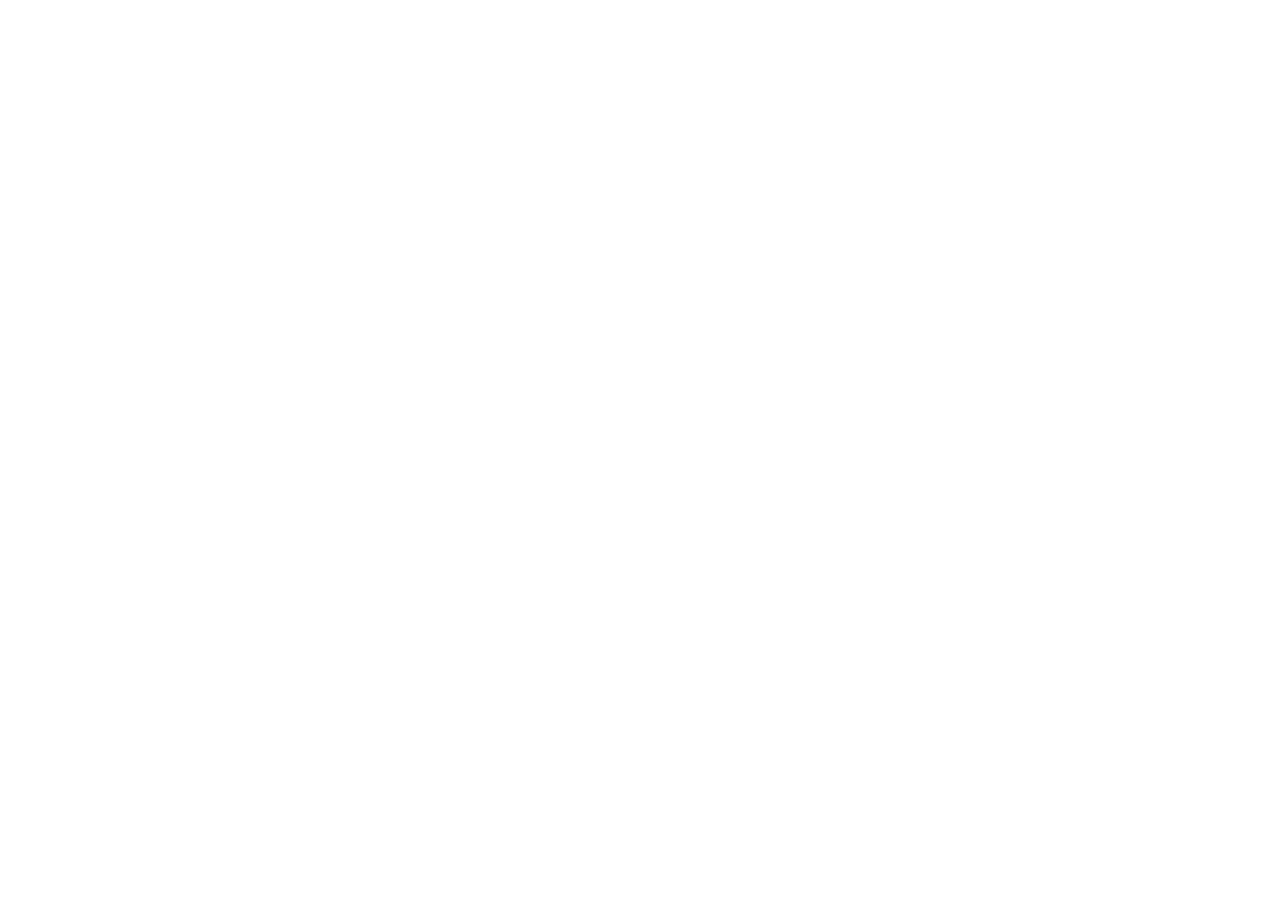
==== login.html @ 76ec1cb9 "init project" ====
<!DOCTYPE html>
<html lang="en">

<head>
    <meta charset="UTF-8">
    <meta name="viewport" content="width=device-width, initial-scale=1.0">
    <meta http-equiv="X-UA-Compatible" content="ie=edge">
    <title>Document</title>
</head>

<body>

</body>

</html>
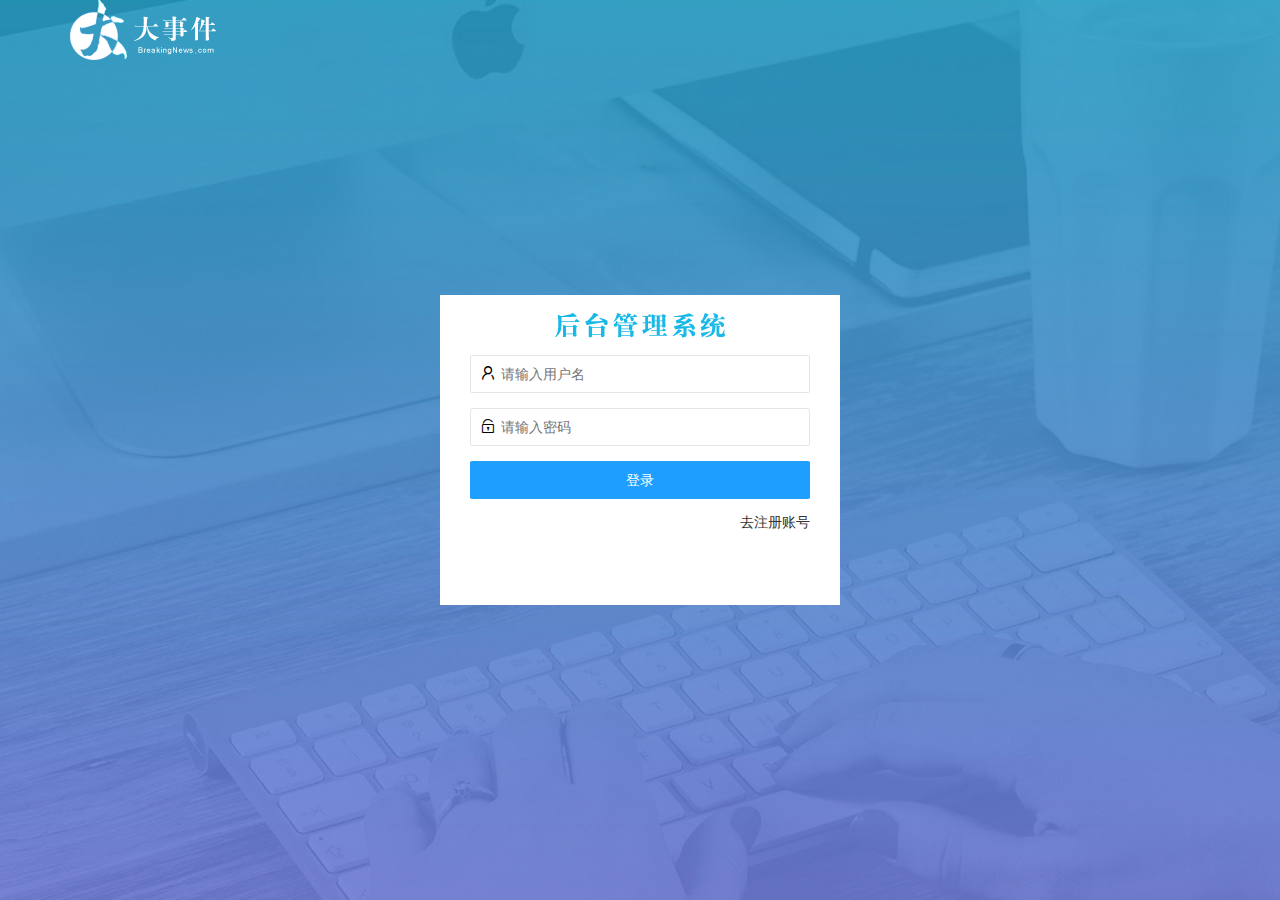
==== commit e5f56acb: "完成了注册和登录功能" ====
--- a/login.html
+++ b/login.html
@@ -5,11 +5,72 @@
     <meta charset="UTF-8">
     <meta name="viewport" content="width=device-width, initial-scale=1.0">
     <meta http-equiv="X-UA-Compatible" content="ie=edge">
-    <title>Document</title>
+    <title>大事件-登录注册页面</title>
+    <!-- 表单验证js -->
+    <script src="./assets/lib/layui/layui.all.js"></script>
+    <script src="./assets/lib/jquery.js"></script>
+    <link rel="stylesheet" href="./assets/lib/layui/css/layui.css">
+    <link rel="stylesheet" href="./assets/css/login.css">
+    <script src="./assets/js/login.js"></script>
 </head>
 
 <body>
-
+    <!-- 页面图标 -->
+    <div class="logo layui-main">
+        <img src="./assets/images/logo.png" alt="">
+    </div>
+    <!-- 小盒子登录注册框 -->
+    <div class="loginRegBox">
+        <!-- 盒子头部 -->
+        <div class="box-title"></div>
+        <!-- 登录盒子 -->
+        <div class="login-box">
+            <form class="layui-form" id="form-login">
+                <div class="layui-form-item">
+                    <i class="layui-icon layui-icon-username"></i>
+                    <input type="text" name="username" required lay-verify="required" placeholder="请输入用户名"
+                        autocomplete="off" class="layui-input">
+                </div>
+                <div class="layui-form-item">
+                    <i class="layui-icon layui-icon-password"></i>
+                    <input type="password" name="password" required lay-verify="required|pwd" placeholder="请输入密码"
+                        autocomplete="off" class="layui-input">
+                </div>
+                <div class="layui-form-item">
+                    <button class="layui-btn layui-btn-normal layui-btn-fluid" lay-submit>登录</button>
+                </div>
+                <div class="layui-form-item link">
+                    <a href="javascript:;" class="link-reg">去注册账号</a>
+                </div>
+            </form>
+        </div>
+        <!-- 注册盒子 -->
+        <div class="reg-box">
+            <form class="layui-form" id="form-reg">
+                <div class="layui-form-item">
+                    <i class="layui-icon layui-icon-username"></i>
+                    <input type="text" name="username" required lay-verify="required" placeholder="请输入用户名"
+                        autocomplete="off" class="layui-input">
+                </div>
+                <div class="layui-form-item">
+                    <i class="layui-icon layui-icon-password"></i>
+                    <input type="password" name="password" required lay-verify="required|pwd" placeholder="请输入密码"
+                        autocomplete="off" class="layui-input">
+                </div>
+                <div class="layui-form-item">
+                    <i class="layui-icon layui-icon-password"></i>
+                    <input type="password" name="repassword" required lay-verify="required|pwd|confirm"
+                        placeholder="请确认密码" autocomplete="off" class="layui-input">
+                </div>
+                <div class="layui-form-item">
+                    <button class="layui-btn layui-btn-normal layui-btn-fluid" lay-submit>注册账号</button>
+                </div>
+                <div class="layui-form-item link">
+                    <a href="javascript:;" class="link-login">登录</a>
+                </div>
+            </form>
+        </div>
+    </div>
 </body>
 
 </html>--- a/assets/lib/layui/css/layui.css
+++ b/assets/lib/layui/css/layui.css
@@ -0,0 +1,2 @@
+/** layui-v2.5.5 MIT License By https://www.layui.com */
+ .layui-inline,img{display:inline-block;vertical-align:middle}h1,h2,h3,h4,h5,h6{font-weight:400}.layui-edge,.layui-header,.layui-inline,.layui-main{position:relative}.layui-body,.layui-edge,.layui-elip{overflow:hidden}.layui-btn,.layui-edge,.layui-inline,img{vertical-align:middle}.layui-btn,.layui-disabled,.layui-icon,.layui-unselect{-moz-user-select:none;-webkit-user-select:none;-ms-user-select:none}.layui-elip,.layui-form-checkbox span,.layui-form-pane .layui-form-label{text-overflow:ellipsis;white-space:nowrap}.layui-breadcrumb,.layui-tree-btnGroup{visibility:hidden}blockquote,body,button,dd,div,dl,dt,form,h1,h2,h3,h4,h5,h6,input,li,ol,p,pre,td,textarea,th,ul{margin:0;padding:0;-webkit-tap-highlight-color:rgba(0,0,0,0)}a:active,a:hover{outline:0}img{border:none}li{list-style:none}table{border-collapse:collapse;border-spacing:0}h4,h5,h6{font-size:100%}button,input,optgroup,option,select,textarea{font-family:inherit;font-size:inherit;font-style:inherit;font-weight:inherit;outline:0}pre{white-space:pre-wrap;white-space:-moz-pre-wrap;white-space:-pre-wrap;white-space:-o-pre-wrap;word-wrap:break-word}body{line-height:24px;font:14px Helvetica Neue,Helvetica,PingFang SC,Tahoma,Arial,sans-serif}hr{height:1px;margin:10px 0;border:0;clear:both}a{color:#333;text-decoration:none}a:hover{color:#777}a cite{font-style:normal;*cursor:pointer}.layui-border-box,.layui-border-box *{box-sizing:border-box}.layui-box,.layui-box *{box-sizing:content-box}.layui-clear{clear:both;*zoom:1}.layui-clear:after{content:'\20';clear:both;*zoom:1;display:block;height:0}.layui-inline{*display:inline;*zoom:1}.layui-edge{display:inline-block;width:0;height:0;border-width:6px;border-style:dashed;border-color:transparent}.layui-edge-top{top:-4px;border-bottom-color:#999;border-bottom-style:solid}.layui-edge-right{border-left-color:#999;border-left-style:solid}.layui-edge-bottom{top:2px;border-top-color:#999;border-top-style:solid}.layui-edge-left{border-right-color:#999;border-right-style:solid}.layui-disabled,.layui-disabled:hover{color:#d2d2d2!important;cursor:not-allowed!important}.layui-circle{border-radius:100%}.layui-show{display:block!important}.layui-hide{display:none!important}@font-face{font-family:layui-icon;src:url(../font/iconfont.eot?v=250);src:url(../font/iconfont.eot?v=250#iefix) format('embedded-opentype'),url(../font/iconfont.woff2?v=250) format('woff2'),url(../font/iconfont.woff?v=250) format('woff'),url(../font/iconfont.ttf?v=250) format('truetype'),url(../font/iconfont.svg?v=250#layui-icon) format('svg')}.layui-icon{font-family:layui-icon!important;font-size:16px;font-style:normal;-webkit-font-smoothing:antialiased;-moz-osx-font-smoothing:grayscale}.layui-icon-reply-fill:before{content:"\e611"}.layui-icon-set-fill:before{content:"\e614"}.layui-icon-menu-fill:before{content:"\e60f"}.layui-icon-search:before{content:"\e615"}.layui-icon-share:before{content:"\e641"}.layui-icon-set-sm:before{content:"\e620"}.layui-icon-engine:before{content:"\e628"}.layui-icon-close:before{content:"\1006"}.layui-icon-close-fill:before{content:"\1007"}.layui-icon-chart-screen:before{content:"\e629"}.layui-icon-star:before{content:"\e600"}.layui-icon-circle-dot:before{content:"\e617"}.layui-icon-chat:before{content:"\e606"}.layui-icon-release:before{content:"\e609"}.layui-icon-list:before{content:"\e60a"}.layui-icon-chart:before{content:"\e62c"}.layui-icon-ok-circle:before{content:"\1005"}.layui-icon-layim-theme:before{content:"\e61b"}.layui-icon-table:before{content:"\e62d"}.layui-icon-right:before{content:"\e602"}.layui-icon-left:before{content:"\e603"}.layui-icon-cart-simple:before{content:"\e698"}.layui-icon-face-cry:before{content:"\e69c"}.layui-icon-face-smile:before{content:"\e6af"}.layui-icon-survey:before{content:"\e6b2"}.layui-icon-tree:before{content:"\e62e"}.layui-icon-upload-circle:before{content:"\e62f"}.layui-icon-add-circle:before{content:"\e61f"}.layui-icon-download-circle:before{content:"\e601"}.layui-icon-templeate-1:before{content:"\e630"}.layui-icon-util:before{content:"\e631"}.layui-icon-face-surprised:before{content:"\e664"}.layui-icon-edit:before{content:"\e642"}.layui-icon-speaker:before{content:"\e645"}.layui-icon-down:before{content:"\e61a"}.layui-icon-file:before{content:"\e621"}.layui-icon-layouts:before{content:"\e632"}.layui-icon-rate-half:before{content:"\e6c9"}.layui-icon-add-circle-fine:before{content:"\e608"}.layui-icon-prev-circle:before{content:"\e633"}.layui-icon-read:before{content:"\e705"}.layui-icon-404:before{content:"\e61c"}.layui-icon-carousel:before{content:"\e634"}.layui-icon-help:before{content:"\e607"}.layui-icon-code-circle:before{content:"\e635"}.layui-icon-water:before{content:"\e636"}.layui-icon-username:before{content:"\e66f"}.layui-icon-find-fill:before{content:"\e670"}.layui-icon-about:before{content:"\e60b"}.layui-icon-location:before{content:"\e715"}.layui-icon-up:before{content:"\e619"}.layui-icon-pause:before{content:"\e651"}.layui-icon-date:before{content:"\e637"}.layui-icon-layim-uploadfile:before{content:"\e61d"}.layui-icon-delete:before{content:"\e640"}.layui-icon-play:before{content:"\e652"}.layui-icon-top:before{content:"\e604"}.layui-icon-friends:before{content:"\e612"}.layui-icon-refresh-3:before{content:"\e9aa"}.layui-icon-ok:before{content:"\e605"}.layui-icon-layer:before{content:"\e638"}.layui-icon-face-smile-fine:before{content:"\e60c"}.layui-icon-dollar:before{content:"\e659"}.layui-icon-group:before{content:"\e613"}.layui-icon-layim-download:before{content:"\e61e"}.layui-icon-picture-fine:before{content:"\e60d"}.layui-icon-link:before{content:"\e64c"}.layui-icon-diamond:before{content:"\e735"}.layui-icon-log:before{content:"\e60e"}.layui-icon-rate-solid:before{content:"\e67a"}.layui-icon-fonts-del:before{content:"\e64f"}.layui-icon-unlink:before{content:"\e64d"}.layui-icon-fonts-clear:before{content:"\e639"}.layui-icon-triangle-r:before{content:"\e623"}.layui-icon-circle:before{content:"\e63f"}.layui-icon-radio:before{content:"\e643"}.layui-icon-align-center:before{content:"\e647"}.layui-icon-align-right:before{content:"\e648"}.layui-icon-align-left:before{content:"\e649"}.layui-icon-loading-1:before{content:"\e63e"}.layui-icon-return:before{content:"\e65c"}.layui-icon-fonts-strong:before{content:"\e62b"}.layui-icon-upload:before{content:"\e67c"}.layui-icon-dialogue:before{content:"\e63a"}.layui-icon-video:before{content:"\e6ed"}.layui-icon-headset:before{content:"\e6fc"}.layui-icon-cellphone-fine:before{content:"\e63b"}.layui-icon-add-1:before{content:"\e654"}.layui-icon-face-smile-b:before{content:"\e650"}.layui-icon-fonts-html:before{content:"\e64b"}.layui-icon-form:before{content:"\e63c"}.layui-icon-cart:before{content:"\e657"}.layui-icon-camera-fill:before{content:"\e65d"}.layui-icon-tabs:before{content:"\e62a"}.layui-icon-fonts-code:before{content:"\e64e"}.layui-icon-fire:before{content:"\e756"}.layui-icon-set:before{content:"\e716"}.layui-icon-fonts-u:before{content:"\e646"}.layui-icon-triangle-d:before{content:"\e625"}.layui-icon-tips:before{content:"\e702"}.layui-icon-picture:before{content:"\e64a"}.layui-icon-more-vertical:before{content:"\e671"}.layui-icon-flag:before{content:"\e66c"}.layui-icon-loading:before{content:"\e63d"}.layui-icon-fonts-i:before{content:"\e644"}.layui-icon-refresh-1:before{content:"\e666"}.layui-icon-rmb:before{content:"\e65e"}.layui-icon-home:before{content:"\e68e"}.layui-icon-user:before{content:"\e770"}.layui-icon-notice:before{content:"\e667"}.layui-icon-login-weibo:before{content:"\e675"}.layui-icon-voice:before{content:"\e688"}.layui-icon-upload-drag:before{content:"\e681"}.layui-icon-login-qq:before{content:"\e676"}.layui-icon-snowflake:before{content:"\e6b1"}.layui-icon-file-b:before{content:"\e655"}.layui-icon-template:before{content:"\e663"}.layui-icon-auz:before{content:"\e672"}.layui-icon-console:before{content:"\e665"}.layui-icon-app:before{content:"\e653"}.layui-icon-prev:before{content:"\e65a"}.layui-icon-website:before{content:"\e7ae"}.layui-icon-next:before{content:"\e65b"}.layui-icon-component:before{content:"\e857"}.layui-icon-more:before{content:"\e65f"}.layui-icon-login-wechat:before{content:"\e677"}.layui-icon-shrink-right:before{content:"\e668"}.layui-icon-spread-left:before{content:"\e66b"}.layui-icon-camera:before{content:"\e660"}.layui-icon-note:before{content:"\e66e"}.layui-icon-refresh:before{content:"\e669"}.layui-icon-female:before{content:"\e661"}.layui-icon-male:before{content:"\e662"}.layui-icon-password:before{content:"\e673"}.layui-icon-senior:before{content:"\e674"}.layui-icon-theme:before{content:"\e66a"}.layui-icon-tread:before{content:"\e6c5"}.layui-icon-praise:before{content:"\e6c6"}.layui-icon-star-fill:before{content:"\e658"}.layui-icon-rate:before{content:"\e67b"}.layui-icon-template-1:before{content:"\e656"}.layui-icon-vercode:before{content:"\e679"}.layui-icon-cellphone:before{content:"\e678"}.layui-icon-screen-full:before{content:"\e622"}.layui-icon-screen-restore:before{content:"\e758"}.layui-icon-cols:before{content:"\e610"}.layui-icon-export:before{content:"\e67d"}.layui-icon-print:before{content:"\e66d"}.layui-icon-slider:before{content:"\e714"}.layui-icon-addition:before{content:"\e624"}.layui-icon-subtraction:before{content:"\e67e"}.layui-icon-service:before{content:"\e626"}.layui-icon-transfer:before{content:"\e691"}.layui-main{width:1140px;margin:0 auto}.layui-header{z-index:1000;height:60px}.layui-header a:hover{transition:all .5s;-webkit-transition:all .5s}.layui-side{position:fixed;left:0;top:0;bottom:0;z-index:999;width:200px;overflow-x:hidden}.layui-side-scroll{position:relative;width:220px;height:100%;overflow-x:hidden}.layui-body{position:absolute;left:200px;right:0;top:0;bottom:0;z-index:998;width:auto;overflow-y:auto;box-sizing:border-box}.layui-layout-body{overflow:hidden}.layui-layout-admin .layui-header{background-color:#23262E}.layui-layout-admin .layui-side{top:60px;width:200px;overflow-x:hidden}.layui-layout-admin .layui-body{position:fixed;top:60px;bottom:44px}.layui-layout-admin .layui-main{width:auto;margin:0 15px}.layui-layout-admin .layui-footer{position:fixed;left:200px;right:0;bottom:0;height:44px;line-height:44px;padding:0 15px;background-color:#eee}.layui-layout-admin .layui-logo{position:absolute;left:0;top:0;width:200px;height:100%;line-height:60px;text-align:center;color:#009688;font-size:16px}.layui-layout-admin .layui-header .layui-nav{background:0 0}.layui-layout-left{position:absolute!important;left:200px;top:0}.layui-layout-right{position:absolute!important;right:0;top:0}.layui-container{position:relative;margin:0 auto;padding:0 15px;box-sizing:border-box}.layui-fluid{position:relative;margin:0 auto;padding:0 15px}.layui-row:after,.layui-row:before{content:'';display:block;clear:both}.layui-col-lg1,.layui-col-lg10,.layui-col-lg11,.layui-col-lg12,.layui-col-lg2,.layui-col-lg3,.layui-col-lg4,.layui-col-lg5,.layui-col-lg6,.layui-col-lg7,.layui-col-lg8,.layui-col-lg9,.layui-col-md1,.layui-col-md10,.layui-col-md11,.layui-col-md12,.layui-col-md2,.layui-col-md3,.layui-col-md4,.layui-col-md5,.layui-col-md6,.layui-col-md7,.layui-col-md8,.layui-col-md9,.layui-col-sm1,.layui-col-sm10,.layui-col-sm11,.layui-col-sm12,.layui-col-sm2,.layui-col-sm3,.layui-col-sm4,.layui-col-sm5,.layui-col-sm6,.layui-col-sm7,.layui-col-sm8,.layui-col-sm9,.layui-col-xs1,.layui-col-xs10,.layui-col-xs11,.layui-col-xs12,.layui-col-xs2,.layui-col-xs3,.layui-col-xs4,.layui-col-xs5,.layui-col-xs6,.layui-col-xs7,.layui-col-xs8,.layui-col-xs9{position:relative;display:block;box-sizing:border-box}.layui-col-xs1,.layui-col-xs10,.layui-col-xs11,.layui-col-xs12,.layui-col-xs2,.layui-col-xs3,.layui-col-xs4,.layui-col-xs5,.layui-col-xs6,.layui-col-xs7,.layui-col-xs8,.layui-col-xs9{float:left}.layui-col-xs1{width:8.33333333%}.layui-col-xs2{width:16.66666667%}.layui-col-xs3{width:25%}.layui-col-xs4{width:33.33333333%}.layui-col-xs5{width:41.66666667%}.layui-col-xs6{width:50%}.layui-col-xs7{width:58.33333333%}.layui-col-xs8{width:66.66666667%}.layui-col-xs9{width:75%}.layui-col-xs10{width:83.33333333%}.layui-col-xs11{width:91.66666667%}.layui-col-xs12{width:100%}.layui-col-xs-offset1{margin-left:8.33333333%}.layui-col-xs-offset2{margin-left:16.66666667%}.layui-col-xs-offset3{margin-left:25%}.layui-col-xs-offset4{margin-left:33.33333333%}.layui-col-xs-offset5{margin-left:41.66666667%}.layui-col-xs-offset6{margin-left:50%}.layui-col-xs-offset7{margin-left:58.33333333%}.layui-col-xs-offset8{margin-left:66.66666667%}.layui-col-xs-offset9{margin-left:75%}.layui-col-xs-offset10{margin-left:83.33333333%}.layui-col-xs-offset11{margin-left:91.66666667%}.layui-col-xs-offset12{margin-left:100%}@media screen and (max-width:768px){.layui-hide-xs{display:none!important}.layui-show-xs-block{display:block!important}.layui-show-xs-inline{display:inline!important}.layui-show-xs-inline-block{display:inline-block!important}}@media screen and (min-width:768px){.layui-container{width:750px}.layui-hide-sm{display:none!important}.layui-show-sm-block{display:block!important}.layui-show-sm-inline{display:inline!important}.layui-show-sm-inline-block{display:inline-block!important}.layui-col-sm1,.layui-col-sm10,.layui-col-sm11,.layui-col-sm12,.layui-col-sm2,.layui-col-sm3,.layui-col-sm4,.layui-col-sm5,.layui-col-sm6,.layui-col-sm7,.layui-col-sm8,.layui-col-sm9{float:left}.layui-col-sm1{width:8.33333333%}.layui-col-sm2{width:16.66666667%}.layui-col-sm3{width:25%}.layui-col-sm4{width:33.33333333%}.layui-col-sm5{width:41.66666667%}.layui-col-sm6{width:50%}.layui-col-sm7{width:58.33333333%}.layui-col-sm8{width:66.66666667%}.layui-col-sm9{width:75%}.layui-col-sm10{width:83.33333333%}.layui-col-sm11{width:91.66666667%}.layui-col-sm12{width:100%}.layui-col-sm-offset1{margin-left:8.33333333%}.layui-col-sm-offset2{margin-left:16.66666667%}.layui-col-sm-offset3{margin-left:25%}.layui-col-sm-offset4{margin-left:33.33333333%}.layui-col-sm-offset5{margin-left:41.66666667%}.layui-col-sm-offset6{margin-left:50%}.layui-col-sm-offset7{margin-left:58.33333333%}.layui-col-sm-offset8{margin-left:66.66666667%}.layui-col-sm-offset9{margin-left:75%}.layui-col-sm-offset10{margin-left:83.33333333%}.layui-col-sm-offset11{margin-left:91.66666667%}.layui-col-sm-offset12{margin-left:100%}}@media screen and (min-width:992px){.layui-container{width:970px}.layui-hide-md{display:none!important}.layui-show-md-block{display:block!important}.layui-show-md-inline{display:inline!important}.layui-show-md-inline-block{display:inline-block!important}.layui-col-md1,.layui-col-md10,.layui-col-md11,.layui-col-md12,.layui-col-md2,.layui-col-md3,.layui-col-md4,.layui-col-md5,.layui-col-md6,.layui-col-md7,.layui-col-md8,.layui-col-md9{float:left}.layui-col-md1{width:8.33333333%}.layui-col-md2{width:16.66666667%}.layui-col-md3{width:25%}.layui-col-md4{width:33.33333333%}.layui-col-md5{width:41.66666667%}.layui-col-md6{width:50%}.layui-col-md7{width:58.33333333%}.layui-col-md8{width:66.66666667%}.layui-col-md9{width:75%}.layui-col-md10{width:83.33333333%}.layui-col-md11{width:91.66666667%}.layui-col-md12{width:100%}.layui-col-md-offset1{margin-left:8.33333333%}.layui-col-md-offset2{margin-left:16.66666667%}.layui-col-md-offset3{margin-left:25%}.layui-col-md-offset4{margin-left:33.33333333%}.layui-col-md-offset5{margin-left:41.66666667%}.layui-col-md-offset6{margin-left:50%}.layui-col-md-offset7{margin-left:58.33333333%}.layui-col-md-offset8{margin-left:66.66666667%}.layui-col-md-offset9{margin-left:75%}.layui-col-md-offset10{margin-left:83.33333333%}.layui-col-md-offset11{margin-left:91.66666667%}.layui-col-md-offset12{margin-left:100%}}@media screen and (min-width:1200px){.layui-container{width:1170px}.layui-hide-lg{display:none!important}.layui-show-lg-block{display:block!important}.layui-show-lg-inline{display:inline!important}.layui-show-lg-inline-block{display:inline-block!important}.layui-col-lg1,.layui-col-lg10,.layui-col-lg11,.layui-col-lg12,.layui-col-lg2,.layui-col-lg3,.layui-col-lg4,.layui-col-lg5,.layui-col-lg6,.layui-col-lg7,.layui-col-lg8,.layui-col-lg9{float:left}.layui-col-lg1{width:8.33333333%}.layui-col-lg2{width:16.66666667%}.layui-col-lg3{width:25%}.layui-col-lg4{width:33.33333333%}.layui-col-lg5{width:41.66666667%}.layui-col-lg6{width:50%}.layui-col-lg7{width:58.33333333%}.layui-col-lg8{width:66.66666667%}.layui-col-lg9{width:75%}.layui-col-lg10{width:83.33333333%}.layui-col-lg11{width:91.66666667%}.layui-col-lg12{width:100%}.layui-col-lg-offset1{margin-left:8.33333333%}.layui-col-lg-offset2{margin-left:16.66666667%}.layui-col-lg-offset3{margin-left:25%}.layui-col-lg-offset4{margin-left:33.33333333%}.layui-col-lg-offset5{margin-left:41.66666667%}.layui-col-lg-offset6{margin-left:50%}.layui-col-lg-offset7{margin-left:58.33333333%}.layui-col-lg-offset8{margin-left:66.66666667%}.layui-col-lg-offset9{margin-left:75%}.layui-col-lg-offset10{margin-left:83.33333333%}.layui-col-lg-offset11{margin-left:91.66666667%}.layui-col-lg-offset12{margin-left:100%}}.layui-col-space1{margin:-.5px}.layui-col-space1>*{padding:.5px}.layui-col-space3{margin:-1.5px}.layui-col-space3>*{padding:1.5px}.layui-col-space5{margin:-2.5px}.layui-col-space5>*{padding:2.5px}.layui-col-space8{margin:-3.5px}.layui-col-space8>*{padding:3.5px}.layui-col-space10{margin:-5px}.layui-col-space10>*{padding:5px}.layui-col-space12{margin:-6px}.layui-col-space12>*{padding:6px}.layui-col-space15{margin:-7.5px}.layui-col-space15>*{padding:7.5px}.layui-col-space18{margin:-9px}.layui-col-space18>*{padding:9px}.layui-col-space20{margin:-10px}.layui-col-space20>*{padding:10px}.layui-col-space22{margin:-11px}.layui-col-space22>*{padding:11px}.layui-col-space25{margin:-12.5px}.layui-col-space25>*{padding:12.5px}.layui-col-space30{margin:-15px}.layui-col-space30>*{padding:15px}.layui-btn,.layui-input,.layui-select,.layui-textarea,.layui-upload-button{outline:0;-webkit-appearance:none;transition:all .3s;-webkit-transition:all .3s;box-sizing:border-box}.layui-elem-quote{margin-bottom:10px;padding:15px;line-height:22px;border-left:5px solid #009688;border-radius:0 2px 2px 0;background-color:#f2f2f2}.layui-quote-nm{border-style:solid;border-width:1px 1px 1px 5px;background:0 0}.layui-elem-field{margin-bottom:10px;padding:0;border-width:1px;border-style:solid}.layui-elem-field legend{margin-left:20px;padding:0 10px;font-size:20px;font-weight:300}.layui-field-title{margin:10px 0 20px;border-width:1px 0 0}.layui-field-box{padding:10px 15px}.layui-field-title .layui-field-box{padding:10px 0}.layui-progress{position:relative;height:6px;border-radius:20px;background-color:#e2e2e2}.layui-progress-bar{position:absolute;left:0;top:0;width:0;max-width:100%;height:6px;border-radius:20px;text-align:right;background-color:#5FB878;transition:all .3s;-webkit-transition:all .3s}.layui-progress-big,.layui-progress-big .layui-progress-bar{height:18px;line-height:18px}.layui-progress-text{position:relative;top:-20px;line-height:18px;font-size:12px;color:#666}.layui-progress-big .layui-progress-text{position:static;padding:0 10px;color:#fff}.layui-collapse{border-width:1px;border-style:solid;border-radius:2px}.layui-colla-content,.layui-colla-item{border-top-width:1px;border-top-style:solid}.layui-colla-item:first-child{border-top:none}.layui-colla-title{position:relative;height:42px;line-height:42px;padding:0 15px 0 35px;color:#333;background-color:#f2f2f2;cursor:pointer;font-size:14px;overflow:hidden}.layui-colla-content{display:none;padding:10px 15px;line-height:22px;color:#666}.layui-colla-icon{position:absolute;left:15px;top:0;font-size:14px}.layui-card{margin-bottom:15px;border-radius:2px;background-color:#fff;box-shadow:0 1px 2px 0 rgba(0,0,0,.05)}.layui-card:last-child{margin-bottom:0}.layui-card-header{position:relative;height:42px;line-height:42px;padding:0 15px;border-bottom:1px solid #f6f6f6;color:#333;border-radius:2px 2px 0 0;font-size:14px}.layui-bg-black,.layui-bg-blue,.layui-bg-cyan,.layui-bg-green,.layui-bg-orange,.layui-bg-red{color:#fff!important}.layui-card-body{position:relative;padding:10px 15px;line-height:24px}.layui-card-body[pad15]{padding:15px}.layui-card-body[pad20]{padding:20px}.layui-card-body .layui-table{margin:5px 0}.layui-card .layui-tab{margin:0}.layui-panel-window{position:relative;padding:15px;border-radius:0;border-top:5px solid #E6E6E6;background-color:#fff}.layui-auxiliar-moving{position:fixed;left:0;right:0;top:0;bottom:0;width:100%;height:100%;background:0 0;z-index:9999999999}.layui-form-label,.layui-form-mid,.layui-form-select,.layui-input-block,.layui-input-inline,.layui-textarea{position:relative}.layui-bg-red{background-color:#FF5722!important}.layui-bg-orange{background-color:#FFB800!important}.layui-bg-green{background-color:#009688!important}.layui-bg-cyan{background-color:#2F4056!important}.layui-bg-blue{background-color:#1E9FFF!important}.layui-bg-black{background-color:#393D49!important}.layui-bg-gray{background-color:#eee!important;color:#666!important}.layui-badge-rim,.layui-colla-content,.layui-colla-item,.layui-collapse,.layui-elem-field,.layui-form-pane .layui-form-item[pane],.layui-form-pane .layui-form-label,.layui-input,.layui-layedit,.layui-layedit-tool,.layui-quote-nm,.layui-select,.layui-tab-bar,.layui-tab-card,.layui-tab-title,.layui-tab-title .layui-this:after,.layui-textarea{border-color:#e6e6e6}.layui-timeline-item:before,hr{background-color:#e6e6e6}.layui-text{line-height:22px;font-size:14px;color:#666}.layui-text h1,.layui-text h2,.layui-text h3{font-weight:500;color:#333}.layui-text h1{font-size:30px}.layui-text h2{font-size:24px}.layui-text h3{font-size:18px}.layui-text a:not(.layui-btn){color:#01AAED}.layui-text a:not(.layui-btn):hover{text-decoration:underline}.layui-text ul{padding:5px 0 5px 15px}.layui-text ul li{margin-top:5px;list-style-type:disc}.layui-text em,.layui-word-aux{color:#999!important;padding:0 5px!important}.layui-btn{display:inline-block;height:38px;line-height:38px;padding:0 18px;background-color:#009688;color:#fff;white-space:nowrap;text-align:center;font-size:14px;border:none;border-radius:2px;cursor:pointer}.layui-btn:hover{opacity:.8;filter:alpha(opacity=80);color:#fff}.layui-btn:active{opacity:1;filter:alpha(opacity=100)}.layui-btn+.layui-btn{margin-left:10px}.layui-btn-container{font-size:0}.layui-btn-container .layui-btn{margin-right:10px;margin-bottom:10px}.layui-btn-container .layui-btn+.layui-btn{margin-left:0}.layui-table .layui-btn-container .layui-btn{margin-bottom:9px}.layui-btn-radius{border-radius:100px}.layui-btn .layui-icon{margin-right:3px;font-size:18px;vertical-align:bottom;vertical-align:middle\9}.layui-btn-primary{border:1px solid #C9C9C9;background-color:#fff;color:#555}.layui-btn-primary:hover{border-color:#009688;color:#333}.layui-btn-normal{background-color:#1E9FFF}.layui-btn-warm{background-color:#FFB800}.layui-btn-danger{background-color:#FF5722}.layui-btn-checked{background-color:#5FB878}.layui-btn-disabled,.layui-btn-disabled:active,.layui-btn-disabled:hover{border:1px solid #e6e6e6;background-color:#FBFBFB;color:#C9C9C9;cursor:not-allowed;opacity:1}.layui-btn-lg{height:44px;line-height:44px;padding:0 25px;font-size:16px}.layui-btn-sm{height:30px;line-height:30px;padding:0 10px;font-size:12px}.layui-btn-sm i{font-size:16px!important}.layui-btn-xs{height:22px;line-height:22px;padding:0 5px;font-size:12px}.layui-btn-xs i{font-size:14px!important}.layui-btn-group{display:inline-block;vertical-align:middle;font-size:0}.layui-btn-group .layui-btn{margin-left:0!important;margin-right:0!important;border-left:1px solid rgba(255,255,255,.5);border-radius:0}.layui-btn-group .layui-btn-primary{border-left:none}.layui-btn-group .layui-btn-primary:hover{border-color:#C9C9C9;color:#009688}.layui-btn-group .layui-btn:first-child{border-left:none;border-radius:2px 0 0 2px}.layui-btn-group .layui-btn-primary:first-child{border-left:1px solid #c9c9c9}.layui-btn-group .layui-btn:last-child{border-radius:0 2px 2px 0}.layui-btn-group .layui-btn+.layui-btn{margin-left:0}.layui-btn-group+.layui-btn-group{margin-left:10px}.layui-btn-fluid{width:100%}.layui-input,.layui-select,.layui-textarea{height:38px;line-height:1.3;line-height:38px\9;border-width:1px;border-style:solid;background-color:#fff;border-radius:2px}.layui-input::-webkit-input-placeholder,.layui-select::-webkit-input-placeholder,.layui-textarea::-webkit-input-placeholder{line-height:1.3}.layui-input,.layui-textarea{display:block;width:100%;padding-left:10px}.layui-input:hover,.layui-textarea:hover{border-color:#D2D2D2!important}.layui-input:focus,.layui-textarea:focus{border-color:#C9C9C9!important}.layui-textarea{min-height:100px;height:auto;line-height:20px;padding:6px 10px;resize:vertical}.layui-select{padding:0 10px}.layui-form input[type=checkbox],.layui-form input[type=radio],.layui-form select{display:none}.layui-form [lay-ignore]{display:initial}.layui-form-item{margin-bottom:15px;clear:both;*zoom:1}.layui-form-item:after{content:'\20';clear:both;*zoom:1;display:block;height:0}.layui-form-label{float:left;display:block;padding:9px 15px;width:80px;font-weight:400;line-height:20px;text-align:right}.layui-form-label-col{display:block;float:none;padding:9px 0;line-height:20px;text-align:left}.layui-form-item .layui-inline{margin-bottom:5px;margin-right:10px}.layui-input-block{margin-left:110px;min-height:36px}.layui-input-inline{display:inline-block;vertical-align:middle}.layui-form-item .layui-input-inline{float:left;width:190px;margin-right:10px}.layui-form-text .layui-input-inline{width:auto}.layui-form-mid{float:left;display:block;padding:9px 0!important;line-height:20px;margin-right:10px}.layui-form-danger+.layui-form-select .layui-input,.layui-form-danger:focus{border-color:#FF5722!important}.layui-form-select .layui-input{padding-right:30px;cursor:pointer}.layui-form-select .layui-edge{position:absolute;right:10px;top:50%;margin-top:-3px;cursor:pointer;border-width:6px;border-top-color:#c2c2c2;border-top-style:solid;transition:all .3s;-webkit-transition:all .3s}.layui-form-select dl{display:none;position:absolute;left:0;top:42px;padding:5px 0;z-index:899;min-width:100%;border:1px solid #d2d2d2;max-height:300px;overflow-y:auto;background-color:#fff;border-radius:2px;box-shadow:0 2px 4px rgba(0,0,0,.12);box-sizing:border-box}.layui-form-select dl dd,.layui-form-select dl dt{padding:0 10px;line-height:36px;white-space:nowrap;overflow:hidden;text-overflow:ellipsis}.layui-form-select dl dt{font-size:12px;color:#999}.layui-form-select dl dd{cursor:pointer}.layui-form-select dl dd:hover{background-color:#f2f2f2;-webkit-transition:.5s all;transition:.5s all}.layui-form-select .layui-select-group dd{padding-left:20px}.layui-form-select dl dd.layui-select-tips{padding-left:10px!important;color:#999}.layui-form-select dl dd.layui-this{background-color:#5FB878;color:#fff}.layui-form-checkbox,.layui-form-select dl dd.layui-disabled{background-color:#fff}.layui-form-selected dl{display:block}.layui-form-checkbox,.layui-form-checkbox *,.layui-form-switch{display:inline-block;vertical-align:middle}.layui-form-selected .layui-edge{margin-top:-9px;-webkit-transform:rotate(180deg);transform:rotate(180deg);margin-top:-3px\9}:root .layui-form-selected .layui-edge{margin-top:-9px\0/IE9}.layui-form-selectup dl{top:auto;bottom:42px}.layui-select-none{margin:5px 0;text-align:center;color:#999}.layui-select-disabled .layui-disabled{border-color:#eee!important}.layui-select-disabled .layui-edge{border-top-color:#d2d2d2}.layui-form-checkbox{position:relative;height:30px;line-height:30px;margin-right:10px;padding-right:30px;cursor:pointer;font-size:0;-webkit-transition:.1s linear;transition:.1s linear;box-sizing:border-box}.layui-form-checkbox span{padding:0 10px;height:100%;font-size:14px;border-radius:2px 0 0 2px;background-color:#d2d2d2;color:#fff;overflow:hidden}.layui-form-checkbox:hover span{background-color:#c2c2c2}.layui-form-checkbox i{position:absolute;right:0;top:0;width:30px;height:28px;border:1px solid #d2d2d2;border-left:none;border-radius:0 2px 2px 0;color:#fff;font-size:20px;text-align:center}.layui-form-checkbox:hover i{border-color:#c2c2c2;color:#c2c2c2}.layui-form-checked,.layui-form-checked:hover{border-color:#5FB878}.layui-form-checked span,.layui-form-checked:hover span{background-color:#5FB878}.layui-form-checked i,.layui-form-checked:hover i{color:#5FB878}.layui-form-item .layui-form-checkbox{margin-top:4px}.layui-form-checkbox[lay-skin=primary]{height:auto!important;line-height:normal!important;min-width:18px;min-height:18px;border:none!important;margin-right:0;padding-left:28px;padding-right:0;background:0 0}.layui-form-checkbox[lay-skin=primary] span{padding-left:0;padding-right:15px;line-height:18px;background:0 0;color:#666}.layui-form-checkbox[lay-skin=primary] i{right:auto;left:0;width:16px;height:16px;line-height:16px;border:1px solid #d2d2d2;font-size:12px;border-radius:2px;background-color:#fff;-webkit-transition:.1s linear;transition:.1s linear}.layui-form-checkbox[lay-skin=primary]:hover i{border-color:#5FB878;color:#fff}.layui-form-checked[lay-skin=primary] i{border-color:#5FB878!important;background-color:#5FB878;color:#fff}.layui-checkbox-disbaled[lay-skin=primary] span{background:0 0!important;color:#c2c2c2}.layui-checkbox-disbaled[lay-skin=primary]:hover i{border-color:#d2d2d2}.layui-form-item .layui-form-checkbox[lay-skin=primary]{margin-top:10px}.layui-form-switch{position:relative;height:22px;line-height:22px;min-width:35px;padding:0 5px;margin-top:8px;border:1px solid #d2d2d2;border-radius:20px;cursor:pointer;background-color:#fff;-webkit-transition:.1s linear;transition:.1s linear}.layui-form-switch i{position:absolute;left:5px;top:3px;width:16px;height:16px;border-radius:20px;background-color:#d2d2d2;-webkit-transition:.1s linear;transition:.1s linear}.layui-form-switch em{position:relative;top:0;width:25px;margin-left:21px;padding:0!important;text-align:center!important;color:#999!important;font-style:normal!important;font-size:12px}.layui-form-onswitch{border-color:#5FB878;background-color:#5FB878}.layui-checkbox-disbaled,.layui-checkbox-disbaled i{border-color:#e2e2e2!important}.layui-form-onswitch i{left:100%;margin-left:-21px;background-color:#fff}.layui-form-onswitch em{margin-left:5px;margin-right:21px;color:#fff!important}.layui-checkbox-disbaled span{background-color:#e2e2e2!important}.layui-checkbox-disbaled:hover i{color:#fff!important}[lay-radio]{display:none}.layui-form-radio,.layui-form-radio *{display:inline-block;vertical-align:middle}.layui-form-radio{line-height:28px;margin:6px 10px 0 0;padding-right:10px;cursor:pointer;font-size:0}.layui-form-radio *{font-size:14px}.layui-form-radio>i{margin-right:8px;font-size:22px;color:#c2c2c2}.layui-form-radio>i:hover,.layui-form-radioed>i{color:#5FB878}.layui-radio-disbaled>i{color:#e2e2e2!important}.layui-form-pane .layui-form-label{width:110px;padding:8px 15px;height:38px;line-height:20px;border-width:1px;border-style:solid;border-radius:2px 0 0 2px;text-align:center;background-color:#FBFBFB;overflow:hidden;box-sizing:border-box}.layui-form-pane .layui-input-inline{margin-left:-1px}.layui-form-pane .layui-input-block{margin-left:110px;left:-1px}.layui-form-pane .layui-input{border-radius:0 2px 2px 0}.layui-form-pane .layui-form-text .layui-form-label{float:none;width:100%;border-radius:2px;box-sizing:border-box;text-align:left}.layui-form-pane .layui-form-text .layui-input-inline{display:block;margin:0;top:-1px;clear:both}.layui-form-pane .layui-form-text .layui-input-block{margin:0;left:0;top:-1px}.layui-form-pane .layui-form-text .layui-textarea{min-height:100px;border-radius:0 0 2px 2px}.layui-form-pane .layui-form-checkbox{margin:4px 0 4px 10px}.layui-form-pane .layui-form-radio,.layui-form-pane .layui-form-switch{margin-top:6px;margin-left:10px}.layui-form-pane .layui-form-item[pane]{position:relative;border-width:1px;border-style:solid}.layui-form-pane .layui-form-item[pane] .layui-form-label{position:absolute;left:0;top:0;height:100%;border-width:0 1px 0 0}.layui-form-pane .layui-form-item[pane] .layui-input-inline{margin-left:110px}@media screen and (max-width:450px){.layui-form-item .layui-form-label{text-overflow:ellipsis;overflow:hidden;white-space:nowrap}.layui-form-item .layui-inline{display:block;margin-right:0;margin-bottom:20px;clear:both}.layui-form-item .layui-inline:after{content:'\20';clear:both;display:block;height:0}.layui-form-item .layui-input-inline{display:block;float:none;left:-3px;width:auto;margin:0 0 10px 112px}.layui-form-item .layui-input-inline+.layui-form-mid{margin-left:110px;top:-5px;padding:0}.layui-form-item .layui-form-checkbox{margin-right:5px;margin-bottom:5px}}.layui-layedit{border-width:1px;border-style:solid;border-radius:2px}.layui-layedit-tool{padding:3px 5px;border-bottom-width:1px;border-bottom-style:solid;font-size:0}.layedit-tool-fixed{position:fixed;top:0;border-top:1px solid #e2e2e2}.layui-layedit-tool .layedit-tool-mid,.layui-layedit-tool .layui-icon{display:inline-block;vertical-align:middle;text-align:center;font-size:14px}.layui-layedit-tool .layui-icon{position:relative;width:32px;height:30px;line-height:30px;margin:3px 5px;color:#777;cursor:pointer;border-radius:2px}.layui-layedit-tool .layui-icon:hover{color:#393D49}.layui-layedit-tool .layui-icon:active{color:#000}.layui-layedit-tool .layedit-tool-active{background-color:#e2e2e2;color:#000}.layui-layedit-tool .layui-disabled,.layui-layedit-tool .layui-disabled:hover{color:#d2d2d2;cursor:not-allowed}.layui-layedit-tool .layedit-tool-mid{width:1px;height:18px;margin:0 10px;background-color:#d2d2d2}.layedit-tool-html{width:50px!important;font-size:30px!important}.layedit-tool-b,.layedit-tool-code,.layedit-tool-help{font-size:16px!important}.layedit-tool-d,.layedit-tool-face,.layedit-tool-image,.layedit-tool-unlink{font-size:18px!important}.layedit-tool-image input{position:absolute;font-size:0;left:0;top:0;width:100%;height:100%;opacity:.01;filter:Alpha(opacity=1);cursor:pointer}.layui-layedit-iframe iframe{display:block;width:100%}#LAY_layedit_code{overflow:hidden}.layui-laypage{display:inline-block;*display:inline;*zoom:1;vertical-align:middle;margin:10px 0;font-size:0}.layui-laypage>a:first-child,.layui-laypage>a:first-child em{border-radius:2px 0 0 2px}.layui-laypage>a:last-child,.layui-laypage>a:last-child em{border-radius:0 2px 2px 0}.layui-laypage>:first-child{margin-left:0!important}.layui-laypage>:last-child{margin-right:0!important}.layui-laypage a,.layui-laypage button,.layui-laypage input,.layui-laypage select,.layui-laypage span{border:1px solid #e2e2e2}.layui-laypage a,.layui-laypage span{display:inline-block;*display:inline;*zoom:1;vertical-align:middle;padding:0 15px;height:28px;line-height:28px;margin:0 -1px 5px 0;background-color:#fff;color:#333;font-size:12px}.layui-flow-more a *,.layui-laypage input,.layui-table-view select[lay-ignore]{display:inline-block}.layui-laypage a:hover{color:#009688}.layui-laypage em{font-style:normal}.layui-laypage .layui-laypage-spr{color:#999;font-weight:700}.layui-laypage a{text-decoration:none}.layui-laypage .layui-laypage-curr{position:relative}.layui-laypage .layui-laypage-curr em{position:relative;color:#fff}.layui-laypage .layui-laypage-curr .layui-laypage-em{position:absolute;left:-1px;top:-1px;padding:1px;width:100%;height:100%;background-color:#009688}.layui-laypage-em{border-radius:2px}.layui-laypage-next em,.layui-laypage-prev em{font-family:Sim sun;font-size:16px}.layui-laypage .layui-laypage-count,.layui-laypage .layui-laypage-limits,.layui-laypage .layui-laypage-refresh,.layui-laypage .layui-laypage-skip{margin-left:10px;margin-right:10px;padding:0;border:none}.layui-laypage .layui-laypage-limits,.layui-laypage .layui-laypage-refresh{vertical-align:top}.layui-laypage .layui-laypage-refresh i{font-size:18px;cursor:pointer}.layui-laypage select{height:22px;padding:3px;border-radius:2px;cursor:pointer}.layui-laypage .layui-laypage-skip{height:30px;line-height:30px;color:#999}.layui-laypage button,.layui-laypage input{height:30px;line-height:30px;border-radius:2px;vertical-align:top;background-color:#fff;box-sizing:border-box}.layui-laypage input{width:40px;margin:0 10px;padding:0 3px;text-align:center}.layui-laypage input:focus,.layui-laypage select:focus{border-color:#009688!important}.layui-laypage button{margin-left:10px;padding:0 10px;cursor:pointer}.layui-table,.layui-table-view{margin:10px 0}.layui-flow-more{margin:10px 0;text-align:center;color:#999;font-size:14px}.layui-flow-more a{height:32px;line-height:32px}.layui-flow-more a *{vertical-align:top}.layui-flow-more a cite{padding:0 20px;border-radius:3px;background-color:#eee;color:#333;font-style:normal}.layui-flow-more a cite:hover{opacity:.8}.layui-flow-more a i{font-size:30px;color:#737383}.layui-table{width:100%;background-color:#fff;color:#666}.layui-table tr{transition:all .3s;-webkit-transition:all .3s}.layui-table th{text-align:left;font-weight:400}.layui-table tbody tr:hover,.layui-table thead tr,.layui-table-click,.layui-table-header,.layui-table-hover,.layui-table-mend,.layui-table-patch,.layui-table-tool,.layui-table-total,.layui-table-total tr,.layui-table[lay-even] tr:nth-child(even){background-color:#f2f2f2}.layui-table td,.layui-table th,.layui-table-col-set,.layui-table-fixed-r,.layui-table-grid-down,.layui-table-header,.layui-table-page,.layui-table-tips-main,.layui-table-tool,.layui-table-total,.layui-table-view,.layui-table[lay-skin=line],.layui-table[lay-skin=row]{border-width:1px;border-style:solid;border-color:#e6e6e6}.layui-table td,.layui-table th{position:relative;padding:9px 15px;min-height:20px;line-height:20px;font-size:14px}.layui-table[lay-skin=line] td,.layui-table[lay-skin=line] th{border-width:0 0 1px}.layui-table[lay-skin=row] td,.layui-table[lay-skin=row] th{border-width:0 1px 0 0}.layui-table[lay-skin=nob] td,.layui-table[lay-skin=nob] th{border:none}.layui-table img{max-width:100px}.layui-table[lay-size=lg] td,.layui-table[lay-size=lg] th{padding:15px 30px}.layui-table-view .layui-table[lay-size=lg] .layui-table-cell{height:40px;line-height:40px}.layui-table[lay-size=sm] td,.layui-table[lay-size=sm] th{font-size:12px;padding:5px 10px}.layui-table-view .layui-table[lay-size=sm] .layui-table-cell{height:20px;line-height:20px}.layui-table[lay-data]{display:none}.layui-table-box{position:relative;overflow:hidden}.layui-table-view .layui-table{position:relative;width:auto;margin:0}.layui-table-view .layui-table[lay-skin=line]{border-width:0 1px 0 0}.layui-table-view .layui-table[lay-skin=row]{border-width:0 0 1px}.layui-table-view .layui-table td,.layui-table-view .layui-table th{padding:5px 0;border-top:none;border-left:none}.layui-table-view .layui-table th.layui-unselect .layui-table-cell span{cursor:pointer}.layui-table-view .layui-table td{cursor:default}.layui-table-view .layui-table td[data-edit=text]{cursor:text}.layui-table-view .layui-form-checkbox[lay-skin=primary] i{width:18px;height:18px}.layui-table-view .layui-form-radio{line-height:0;padding:0}.layui-table-view .layui-form-radio>i{margin:0;font-size:20px}.layui-table-init{position:absolute;left:0;top:0;width:100%;height:100%;text-align:center;z-index:110}.layui-table-init .layui-icon{position:absolute;left:50%;top:50%;margin:-15px 0 0 -15px;font-size:30px;color:#c2c2c2}.layui-table-header{border-width:0 0 1px;overflow:hidden}.layui-table-header .layui-table{margin-bottom:-1px}.layui-table-tool .layui-inline[lay-event]{position:relative;width:26px;height:26px;padding:5px;line-height:16px;margin-right:10px;text-align:center;color:#333;border:1px solid #ccc;cursor:pointer;-webkit-transition:.5s all;transition:.5s all}.layui-table-tool .layui-inline[lay-event]:hover{border:1px solid #999}.layui-table-tool-temp{padding-right:120px}.layui-table-tool-self{position:absolute;right:17px;top:10px}.layui-table-tool .layui-table-tool-self .layui-inline[lay-event]{margin:0 0 0 10px}.layui-table-tool-panel{position:absolute;top:29px;left:-1px;padding:5px 0;min-width:150px;min-height:40px;border:1px solid #d2d2d2;text-align:left;overflow-y:auto;background-color:#fff;box-shadow:0 2px 4px rgba(0,0,0,.12)}.layui-table-cell,.layui-table-tool-panel li{overflow:hidden;text-overflow:ellipsis;white-space:nowrap}.layui-table-tool-panel li{padding:0 10px;line-height:30px;-webkit-transition:.5s all;transition:.5s all}.layui-table-tool-panel li .layui-form-checkbox[lay-skin=primary]{width:100%;padding-left:28px}.layui-table-tool-panel li:hover{background-color:#f2f2f2}.layui-table-tool-panel li .layui-form-checkbox[lay-skin=primary] i{position:absolute;left:0;top:0}.layui-table-tool-panel li .layui-form-checkbox[lay-skin=primary] span{padding:0}.layui-table-tool .layui-table-tool-self .layui-table-tool-panel{left:auto;right:-1px}.layui-table-col-set{position:absolute;right:0;top:0;width:20px;height:100%;border-width:0 0 0 1px;background-color:#fff}.layui-table-sort{width:10px;height:20px;margin-left:5px;cursor:pointer!important}.layui-table-sort .layui-edge{position:absolute;left:5px;border-width:5px}.layui-table-sort .layui-table-sort-asc{top:3px;border-top:none;border-bottom-style:solid;border-bottom-color:#b2b2b2}.layui-table-sort .layui-table-sort-asc:hover{border-bottom-color:#666}.layui-table-sort .layui-table-sort-desc{bottom:5px;border-bottom:none;border-top-style:solid;border-top-color:#b2b2b2}.layui-table-sort .layui-table-sort-desc:hover{border-top-color:#666}.layui-table-sort[lay-sort=asc] .layui-table-sort-asc{border-bottom-color:#000}.layui-table-sort[lay-sort=desc] .layui-table-sort-desc{border-top-color:#000}.layui-table-cell{height:28px;line-height:28px;padding:0 15px;position:relative;box-sizing:border-box}.layui-table-cell .layui-form-checkbox[lay-skin=primary]{top:-1px;padding:0}.layui-table-cell .layui-table-link{color:#01AAED}.laytable-cell-checkbox,.laytable-cell-numbers,.laytable-cell-radio,.laytable-cell-space{padding:0;text-align:center}.layui-table-body{position:relative;overflow:auto;margin-right:-1px;margin-bottom:-1px}.layui-table-body .layui-none{line-height:26px;padding:15px;text-align:center;color:#999}.layui-table-fixed{position:absolute;left:0;top:0;z-index:101}.layui-table-fixed .layui-table-body{overflow:hidden}.layui-table-fixed-l{box-shadow:0 -1px 8px rgba(0,0,0,.08)}.layui-table-fixed-r{left:auto;right:-1px;border-width:0 0 0 1px;box-shadow:-1px 0 8px rgba(0,0,0,.08)}.layui-table-fixed-r .layui-table-header{position:relative;overflow:visible}.layui-table-mend{position:absolute;right:-49px;top:0;height:100%;width:50px}.layui-table-tool{position:relative;z-index:890;width:100%;min-height:50px;line-height:30px;padding:10px 15px;border-width:0 0 1px}.layui-table-tool .layui-btn-container{margin-bottom:-10px}.layui-table-page,.layui-table-total{border-width:1px 0 0;margin-bottom:-1px;overflow:hidden}.layui-table-page{position:relative;width:100%;padding:7px 7px 0;height:41px;font-size:12px;white-space:nowrap}.layui-table-page>div{height:26px}.layui-table-page .layui-laypage{margin:0}.layui-table-page .layui-laypage a,.layui-table-page .layui-laypage span{height:26px;line-height:26px;margin-bottom:10px;border:none;background:0 0}.layui-table-page .layui-laypage a,.layui-table-page .layui-laypage span.layui-laypage-curr{padding:0 12px}.layui-table-page .layui-laypage span{margin-left:0;padding:0}.layui-table-page .layui-laypage .layui-laypage-prev{margin-left:-7px!important}.layui-table-page .layui-laypage .layui-laypage-curr .layui-laypage-em{left:0;top:0;padding:0}.layui-table-page .layui-laypage button,.layui-table-page .layui-laypage input{height:26px;line-height:26px}.layui-table-page .layui-laypage input{width:40px}.layui-table-page .layui-laypage button{padding:0 10px}.layui-table-page select{height:18px}.layui-table-patch .layui-table-cell{padding:0;width:30px}.layui-table-edit{position:absolute;left:0;top:0;width:100%;height:100%;padding:0 14px 1px;border-radius:0;box-shadow:1px 1px 20px rgba(0,0,0,.15)}.layui-table-edit:focus{border-color:#5FB878!important}select.layui-table-edit{padding:0 0 0 10px;border-color:#C9C9C9}.layui-table-view .layui-form-checkbox,.layui-table-view .layui-form-radio,.layui-table-view .layui-form-switch{top:0;margin:0;box-sizing:content-box}.layui-table-view .layui-form-checkbox{top:-1px;height:26px;line-height:26px}.layui-table-view .layui-form-checkbox i{height:26px}.layui-table-grid .layui-table-cell{overflow:visible}.layui-table-grid-down{position:absolute;top:0;right:0;width:26px;height:100%;padding:5px 0;border-width:0 0 0 1px;text-align:center;background-color:#fff;color:#999;cursor:pointer}.layui-table-grid-down .layui-icon{position:absolute;top:50%;left:50%;margin:-8px 0 0 -8px}.layui-table-grid-down:hover{background-color:#fbfbfb}body .layui-table-tips .layui-layer-content{background:0 0;padding:0;box-shadow:0 1px 6px rgba(0,0,0,.12)}.layui-table-tips-main{margin:-44px 0 0 -1px;max-height:150px;padding:8px 15px;font-size:14px;overflow-y:scroll;background-color:#fff;color:#666}.layui-table-tips-c{position:absolute;right:-3px;top:-13px;width:20px;height:20px;padding:3px;cursor:pointer;background-color:#666;border-radius:50%;color:#fff}.layui-table-tips-c:hover{background-color:#777}.layui-table-tips-c:before{position:relative;right:-2px}.layui-upload-file{display:none!important;opacity:.01;filter:Alpha(opacity=1)}.layui-upload-drag,.layui-upload-form,.layui-upload-wrap{display:inline-block}.layui-upload-list{margin:10px 0}.layui-upload-choose{padding:0 10px;color:#999}.layui-upload-drag{position:relative;padding:30px;border:1px dashed #e2e2e2;background-color:#fff;text-align:center;cursor:pointer;color:#999}.layui-upload-drag .layui-icon{font-size:50px;color:#009688}.layui-upload-drag[lay-over]{border-color:#009688}.layui-upload-iframe{position:absolute;width:0;height:0;border:0;visibility:hidden}.layui-upload-wrap{position:relative;vertical-align:middle}.layui-upload-wrap .layui-upload-file{display:block!important;position:absolute;left:0;top:0;z-index:10;font-size:100px;width:100%;height:100%;opacity:.01;filter:Alpha(opacity=1);cursor:pointer}.layui-transfer-active,.layui-transfer-box{display:inline-block;vertical-align:middle}.layui-transfer-box,.layui-transfer-header,.layui-transfer-search{border-width:0;border-style:solid;border-color:#e6e6e6}.layui-transfer-box{position:relative;border-width:1px;width:200px;height:360px;border-radius:2px;background-color:#fff}.layui-transfer-box .layui-form-checkbox{width:100%;margin:0!important}.layui-transfer-header{height:38px;line-height:38px;padding:0 10px;border-bottom-width:1px}.layui-transfer-search{position:relative;padding:10px;border-bottom-width:1px}.layui-transfer-search .layui-input{height:32px;padding-left:30px;font-size:12px}.layui-transfer-search .layui-icon-search{position:absolute;left:20px;top:50%;margin-top:-8px;color:#666}.layui-transfer-active{margin:0 15px}.layui-transfer-active .layui-btn{display:block;margin:0;padding:0 15px;background-color:#5FB878;border-color:#5FB878;color:#fff}.layui-transfer-active .layui-btn-disabled{background-color:#FBFBFB;border-color:#e6e6e6;color:#C9C9C9}.layui-transfer-active .layui-btn:first-child{margin-bottom:15px}.layui-transfer-active .layui-btn .layui-icon{margin:0;font-size:14px!important}.layui-transfer-data{padding:5px 0;overflow:auto}.layui-transfer-data li{height:32px;line-height:32px;padding:0 10px}.layui-transfer-data li:hover{background-color:#f2f2f2;transition:.5s all}.layui-transfer-data .layui-none{padding:15px 10px;text-align:center;color:#999}.layui-nav{position:relative;padding:0 20px;background-color:#393D49;color:#fff;border-radius:2px;font-size:0;box-sizing:border-box}.layui-nav *{font-size:14px}.layui-nav .layui-nav-item{position:relative;display:inline-block;*display:inline;*zoom:1;vertical-align:middle;line-height:60px}.layui-nav .layui-nav-item a{display:block;padding:0 20px;color:#fff;color:rgba(255,255,255,.7);transition:all .3s;-webkit-transition:all .3s}.layui-nav .layui-this:after,.layui-nav-bar,.layui-nav-tree .layui-nav-itemed:after{position:absolute;left:0;top:0;width:0;height:5px;background-color:#5FB878;transition:all .2s;-webkit-transition:all .2s}.layui-nav-bar{z-index:1000}.layui-nav .layui-nav-item a:hover,.layui-nav .layui-this a{color:#fff}.layui-nav .layui-this:after{content:'';top:auto;bottom:0;width:100%}.layui-nav-img{width:30px;height:30px;margin-right:10px;border-radius:50%}.layui-nav .layui-nav-more{content:'';width:0;height:0;border-style:solid dashed dashed;border-color:#fff transparent transparent;overflow:hidden;cursor:pointer;transition:all .2s;-webkit-transition:all .2s;position:absolute;top:50%;right:3px;margin-top:-3px;border-width:6px;border-top-color:rgba(255,255,255,.7)}.layui-nav .layui-nav-mored,.layui-nav-itemed>a .layui-nav-more{margin-top:-9px;border-style:dashed dashed solid;border-color:transparent transparent #fff}.layui-nav-child{display:none;position:absolute;left:0;top:65px;min-width:100%;line-height:36px;padding:5px 0;box-shadow:0 2px 4px rgba(0,0,0,.12);border:1px solid #d2d2d2;background-color:#fff;z-index:100;border-radius:2px;white-space:nowrap}.layui-nav .layui-nav-child a{color:#333}.layui-nav .layui-nav-child a:hover{background-color:#f2f2f2;color:#000}.layui-nav-child dd{position:relative}.layui-nav .layui-nav-child dd.layui-this a,.layui-nav-child dd.layui-this{background-color:#5FB878;color:#fff}.layui-nav-child dd.layui-this:after{display:none}.layui-nav-tree{width:200px;padding:0}.layui-nav-tree .layui-nav-item{display:block;width:100%;line-height:45px}.layui-nav-tree .layui-nav-item a{position:relative;height:45px;line-height:45px;text-overflow:ellipsis;overflow:hidden;white-space:nowrap}.layui-nav-tree .layui-nav-item a:hover{background-color:#4E5465}.layui-nav-tree .layui-nav-bar{width:5px;height:0;background-color:#009688}.layui-nav-tree .layui-nav-child dd.layui-this,.layui-nav-tree .layui-nav-child dd.layui-this a,.layui-nav-tree .layui-this,.layui-nav-tree .layui-this>a,.layui-nav-tree .layui-this>a:hover{background-color:#009688;color:#fff}.layui-nav-tree .layui-this:after{display:none}.layui-nav-itemed>a,.layui-nav-tree .layui-nav-title a,.layui-nav-tree .layui-nav-title a:hover{color:#fff!important}.layui-nav-tree .layui-nav-child{position:relative;z-index:0;top:0;border:none;box-shadow:none}.layui-nav-tree .layui-nav-child a{height:40px;line-height:40px;color:#fff;color:rgba(255,255,255,.7)}.layui-nav-tree .layui-nav-child,.layui-nav-tree .layui-nav-child a:hover{background:0 0;color:#fff}.layui-nav-tree .layui-nav-more{right:10px}.layui-nav-itemed>.layui-nav-child{display:block;padding:0;background-color:rgba(0,0,0,.3)!important}.layui-nav-itemed>.layui-nav-child>.layui-this>.layui-nav-child{display:block}.layui-nav-side{position:fixed;top:0;bottom:0;left:0;overflow-x:hidden;z-index:999}.layui-bg-blue .layui-nav-bar,.layui-bg-blue .layui-nav-itemed:after,.layui-bg-blue .layui-this:after{background-color:#93D1FF}.layui-bg-blue .layui-nav-child dd.layui-this{background-color:#1E9FFF}.layui-bg-blue .layui-nav-itemed>a,.layui-nav-tree.layui-bg-blue .layui-nav-title a,.layui-nav-tree.layui-bg-blue .layui-nav-title a:hover{background-color:#007DDB!important}.layui-breadcrumb{font-size:0}.layui-breadcrumb>*{font-size:14px}.layui-breadcrumb a{color:#999!important}.layui-breadcrumb a:hover{color:#5FB878!important}.layui-breadcrumb a cite{color:#666;font-style:normal}.layui-breadcrumb span[lay-separator]{margin:0 10px;color:#999}.layui-tab{margin:10px 0;text-align:left!important}.layui-tab[overflow]>.layui-tab-title{overflow:hidden}.layui-tab-title{position:relative;left:0;height:40px;white-space:nowrap;font-size:0;border-bottom-width:1px;border-bottom-style:solid;transition:all .2s;-webkit-transition:all .2s}.layui-tab-title li{display:inline-block;*display:inline;*zoom:1;vertical-align:middle;font-size:14px;transition:all .2s;-webkit-transition:all .2s;position:relative;line-height:40px;min-width:65px;padding:0 15px;text-align:center;cursor:pointer}.layui-tab-title li a{display:block}.layui-tab-title .layui-this{color:#000}.layui-tab-title .layui-this:after{position:absolute;left:0;top:0;content:'';width:100%;height:41px;border-width:1px;border-style:solid;border-bottom-color:#fff;border-radius:2px 2px 0 0;box-sizing:border-box;pointer-events:none}.layui-tab-bar{position:absolute;right:0;top:0;z-index:10;width:30px;height:39px;line-height:39px;border-width:1px;border-style:solid;border-radius:2px;text-align:center;background-color:#fff;cursor:pointer}.layui-tab-bar .layui-icon{position:relative;display:inline-block;top:3px;transition:all .3s;-webkit-transition:all .3s}.layui-tab-item{display:none}.layui-tab-more{padding-right:30px;height:auto!important;white-space:normal!important}.layui-tab-more li.layui-this:after{border-bottom-color:#e2e2e2;border-radius:2px}.layui-tab-more .layui-tab-bar .layui-icon{top:-2px;top:3px\9;-webkit-transform:rotate(180deg);transform:rotate(180deg)}:root .layui-tab-more .layui-tab-bar .layui-icon{top:-2px\0/IE9}.layui-tab-content{padding:10px}.layui-tab-title li .layui-tab-close{position:relative;display:inline-block;width:18px;height:18px;line-height:20px;margin-left:8px;top:1px;text-align:center;font-size:14px;color:#c2c2c2;transition:all .2s;-webkit-transition:all .2s}.layui-tab-title li .layui-tab-close:hover{border-radius:2px;background-color:#FF5722;color:#fff}.layui-tab-brief>.layui-tab-title .layui-this{color:#009688}.layui-tab-brief>.layui-tab-more li.layui-this:after,.layui-tab-brief>.layui-tab-title .layui-this:after{border:none;border-radius:0;border-bottom:2px solid #5FB878}.layui-tab-brief[overflow]>.layui-tab-title .layui-this:after{top:-1px}.layui-tab-card{border-width:1px;border-style:solid;border-radius:2px;box-shadow:0 2px 5px 0 rgba(0,0,0,.1)}.layui-tab-card>.layui-tab-title{background-color:#f2f2f2}.layui-tab-card>.layui-tab-title li{margin-right:-1px;margin-left:-1px}.layui-tab-card>.layui-tab-title .layui-this{background-color:#fff}.layui-tab-card>.layui-tab-title .layui-this:after{border-top:none;border-width:1px;border-bottom-color:#fff}.layui-tab-card>.layui-tab-title .layui-tab-bar{height:40px;line-height:40px;border-radius:0;border-top:none;border-right:none}.layui-tab-card>.layui-tab-more .layui-this{background:0 0;color:#5FB878}.layui-tab-card>.layui-tab-more .layui-this:after{border:none}.layui-timeline{padding-left:5px}.layui-timeline-item{position:relative;padding-bottom:20px}.layui-timeline-axis{position:absolute;left:-5px;top:0;z-index:10;width:20px;height:20px;line-height:20px;background-color:#fff;color:#5FB878;border-radius:50%;text-align:center;cursor:pointer}.layui-timeline-axis:hover{color:#FF5722}.layui-timeline-item:before{content:'';position:absolute;left:5px;top:0;z-index:0;width:1px;height:100%}.layui-timeline-item:last-child:before{display:none}.layui-timeline-item:first-child:before{display:block}.layui-timeline-content{padding-left:25px}.layui-timeline-title{position:relative;margin-bottom:10px}.layui-badge,.layui-badge-dot,.layui-badge-rim{position:relative;display:inline-block;padding:0 6px;font-size:12px;text-align:center;background-color:#FF5722;color:#fff;border-radius:2px}.layui-badge{height:18px;line-height:18px}.layui-badge-dot{width:8px;height:8px;padding:0;border-radius:50%}.layui-badge-rim{height:18px;line-height:18px;border-width:1px;border-style:solid;background-color:#fff;color:#666}.layui-btn .layui-badge,.layui-btn .layui-badge-dot{margin-left:5px}.layui-nav .layui-badge,.layui-nav .layui-badge-dot{position:absolute;top:50%;margin:-8px 6px 0}.layui-tab-title .layui-badge,.layui-tab-title .layui-badge-dot{left:5px;top:-2px}.layui-carousel{position:relative;left:0;top:0;background-color:#f8f8f8}.layui-carousel>[carousel-item]{position:relative;width:100%;height:100%;overflow:hidden}.layui-carousel>[carousel-item]:before{position:absolute;content:'\e63d';left:50%;top:50%;width:100px;line-height:20px;margin:-10px 0 0 -50px;text-align:center;color:#c2c2c2;font-family:layui-icon!important;font-size:30px;font-style:normal;-webkit-font-smoothing:antialiased;-moz-osx-font-smoothing:grayscale}.layui-carousel>[carousel-item]>*{display:none;position:absolute;left:0;top:0;width:100%;height:100%;background-color:#f8f8f8;transition-duration:.3s;-webkit-transition-duration:.3s}.layui-carousel-updown>*{-webkit-transition:.3s ease-in-out up;transition:.3s ease-in-out up}.layui-carousel-arrow{display:none\9;opacity:0;position:absolute;left:10px;top:50%;margin-top:-18px;width:36px;height:36px;line-height:36px;text-align:center;font-size:20px;border:0;border-radius:50%;background-color:rgba(0,0,0,.2);color:#fff;-webkit-transition-duration:.3s;transition-duration:.3s;cursor:pointer}.layui-carousel-arrow[lay-type=add]{left:auto!important;right:10px}.layui-carousel:hover .layui-carousel-arrow[lay-type=add],.layui-carousel[lay-arrow=always] .layui-carousel-arrow[lay-type=add]{right:20px}.layui-carousel[lay-arrow=always] .layui-carousel-arrow{opacity:1;left:20px}.layui-carousel[lay-arrow=none] .layui-carousel-arrow{display:none}.layui-carousel-arrow:hover,.layui-carousel-ind ul:hover{background-color:rgba(0,0,0,.35)}.layui-carousel:hover .layui-carousel-arrow{display:block\9;opacity:1;left:20px}.layui-carousel-ind{position:relative;top:-35px;width:100%;line-height:0!important;text-align:center;font-size:0}.layui-carousel[lay-indicator=outside]{margin-bottom:30px}.layui-carousel[lay-indicator=outside] .layui-carousel-ind{top:10px}.layui-carousel[lay-indicator=outside] .layui-carousel-ind ul{background-color:rgba(0,0,0,.5)}.layui-carousel[lay-indicator=none] .layui-carousel-ind{display:none}.layui-carousel-ind ul{display:inline-block;padding:5px;background-color:rgba(0,0,0,.2);border-radius:10px;-webkit-transition-duration:.3s;transition-duration:.3s}.layui-carousel-ind li{display:inline-block;width:10px;height:10px;margin:0 3px;font-size:14px;background-color:#e2e2e2;background-color:rgba(255,255,255,.5);border-radius:50%;cursor:pointer;-webkit-transition-duration:.3s;transition-duration:.3s}.layui-carousel-ind li:hover{background-color:rgba(255,255,255,.7)}.layui-carousel-ind li.layui-this{background-color:#fff}.layui-carousel>[carousel-item]>.layui-carousel-next,.layui-carousel>[carousel-item]>.layui-carousel-prev,.layui-carousel>[carousel-item]>.layui-this{display:block}.layui-carousel>[carousel-item]>.layui-this{left:0}.layui-carousel>[carousel-item]>.layui-carousel-prev{left:-100%}.layui-carousel>[carousel-item]>.layui-carousel-next{left:100%}.layui-carousel>[carousel-item]>.layui-carousel-next.layui-carousel-left,.layui-carousel>[carousel-item]>.layui-carousel-prev.layui-carousel-right{left:0}.layui-carousel>[carousel-item]>.layui-this.layui-carousel-left{left:-100%}.layui-carousel>[carousel-item]>.layui-this.layui-carousel-right{left:100%}.layui-carousel[lay-anim=updown] .layui-carousel-arrow{left:50%!important;top:20px;margin:0 0 0 -18px}.layui-carousel[lay-anim=updown]>[carousel-item]>*,.layui-carousel[lay-anim=fade]>[carousel-item]>*{left:0!important}.layui-carousel[lay-anim=updown] .layui-carousel-arrow[lay-type=add]{top:auto!important;bottom:20px}.layui-carousel[lay-anim=updown] .layui-carousel-ind{position:absolute;top:50%;right:20px;width:auto;height:auto}.layui-carousel[lay-anim=updown] .layui-carousel-ind ul{padding:3px 5px}.layui-carousel[lay-anim=updown] .layui-carousel-ind li{display:block;margin:6px 0}.layui-carousel[lay-anim=updown]>[carousel-item]>.layui-this{top:0}.layui-carousel[lay-anim=updown]>[carousel-item]>.layui-carousel-prev{top:-100%}.layui-carousel[lay-anim=updown]>[carousel-item]>.layui-carousel-next{top:100%}.layui-carousel[lay-anim=updown]>[carousel-item]>.layui-carousel-next.layui-carousel-left,.layui-carousel[lay-anim=updown]>[carousel-item]>.layui-carousel-prev.layui-carousel-right{top:0}.layui-carousel[lay-anim=updown]>[carousel-item]>.layui-this.layui-carousel-left{top:-100%}.layui-carousel[lay-anim=updown]>[carousel-item]>.layui-this.layui-carousel-right{top:100%}.layui-carousel[lay-anim=fade]>[carousel-item]>.layui-carousel-next,.layui-carousel[lay-anim=fade]>[carousel-item]>.layui-carousel-prev{opacity:0}.layui-carousel[lay-anim=fade]>[carousel-item]>.layui-carousel-next.layui-carousel-left,.layui-carousel[lay-anim=fade]>[carousel-item]>.layui-carousel-prev.layui-carousel-right{opacity:1}.layui-carousel[lay-anim=fade]>[carousel-item]>.layui-this.layui-carousel-left,.layui-carousel[lay-anim=fade]>[carousel-item]>.layui-this.layui-carousel-right{opacity:0}.layui-fixbar{position:fixed;right:15px;bottom:15px;z-index:999999}.layui-fixbar li{width:50px;height:50px;line-height:50px;margin-bottom:1px;text-align:center;cursor:pointer;font-size:30px;background-color:#9F9F9F;color:#fff;border-radius:2px;opacity:.95}.layui-fixbar li:hover{opacity:.85}.layui-fixbar li:active{opacity:1}.layui-fixbar .layui-fixbar-top{display:none;font-size:40px}body .layui-util-face{border:none;background:0 0}body .layui-util-face .layui-layer-content{padding:0;background-color:#fff;color:#666;box-shadow:none}.layui-util-face .layui-layer-TipsG{display:none}.layui-util-face ul{position:relative;width:372px;padding:10px;border:1px solid #D9D9D9;background-color:#fff;box-shadow:0 0 20px rgba(0,0,0,.2)}.layui-util-face ul li{cursor:pointer;float:left;border:1px solid #e8e8e8;height:22px;width:26px;overflow:hidden;margin:-1px 0 0 -1px;padding:4px 2px;text-align:center}.layui-util-face ul li:hover{position:relative;z-index:2;border:1px solid #eb7350;background:#fff9ec}.layui-code{position:relative;margin:10px 0;padding:15px;line-height:20px;border:1px solid #ddd;border-left-width:6px;background-color:#F2F2F2;color:#333;font-family:Courier New;font-size:12px}.layui-rate,.layui-rate *{display:inline-block;vertical-align:middle}.layui-rate{padding:10px 5px 10px 0;font-size:0}.layui-rate li i.layui-icon{font-size:20px;color:#FFB800;margin-right:5px;transition:all .3s;-webkit-transition:all .3s}.layui-rate li i:hover{cursor:pointer;transform:scale(1.12);-webkit-transform:scale(1.12)}.layui-rate[readonly] li i:hover{cursor:default;transform:scale(1)}.layui-colorpicker{width:26px;height:26px;border:1px solid #e6e6e6;padding:5px;border-radius:2px;line-height:24px;display:inline-block;cursor:pointer;transition:all .3s;-webkit-transition:all .3s}.layui-colorpicker:hover{border-color:#d2d2d2}.layui-colorpicker.layui-colorpicker-lg{width:34px;height:34px;line-height:32px}.layui-colorpicker.layui-colorpicker-sm{width:24px;height:24px;line-height:22px}.layui-colorpicker.layui-colorpicker-xs{width:22px;height:22px;line-height:20px}.layui-colorpicker-trigger-bgcolor{display:block;background:url([data-uri]);border-radius:2px}.layui-colorpicker-trigger-span{display:block;height:100%;box-sizing:border-box;border:1px solid rgba(0,0,0,.15);border-radius:2px;text-align:center}.layui-colorpicker-trigger-i{display:inline-block;color:#FFF;font-size:12px}.layui-colorpicker-trigger-i.layui-icon-close{color:#999}.layui-colorpicker-main{position:absolute;z-index:66666666;width:280px;padding:7px;background:#FFF;border:1px solid #d2d2d2;border-radius:2px;box-shadow:0 2px 4px rgba(0,0,0,.12)}.layui-colorpicker-main-wrapper{height:180px;position:relative}.layui-colorpicker-basis{width:260px;height:100%;position:relative}.layui-colorpicker-basis-white{width:100%;height:100%;position:absolute;top:0;left:0;background:linear-gradient(90deg,#FFF,hsla(0,0%,100%,0))}.layui-colorpicker-basis-black{width:100%;height:100%;position:absolute;top:0;left:0;background:linear-gradient(0deg,#000,transparent)}.layui-colorpicker-basis-cursor{width:10px;height:10px;border:1px solid #FFF;border-radius:50%;position:absolute;top:-3px;right:-3px;cursor:pointer}.layui-colorpicker-side{position:absolute;top:0;right:0;width:12px;height:100%;background:linear-gradient(red,#FF0,#0F0,#0FF,#00F,#F0F,red)}.layui-colorpicker-side-slider{width:100%;height:5px;box-shadow:0 0 1px #888;box-sizing:border-box;background:#FFF;border-radius:1px;border:1px solid #f0f0f0;cursor:pointer;position:absolute;left:0}.layui-colorpicker-main-alpha{display:none;height:12px;margin-top:7px;background:url([data-uri])}.layui-colorpicker-alpha-bgcolor{height:100%;position:relative}.layui-colorpicker-alpha-slider{width:5px;height:100%;box-shadow:0 0 1px #888;box-sizing:border-box;background:#FFF;border-radius:1px;border:1px solid #f0f0f0;cursor:pointer;position:absolute;top:0}.layui-colorpicker-main-pre{padding-top:7px;font-size:0}.layui-colorpicker-pre{width:20px;height:20px;border-radius:2px;display:inline-block;margin-left:6px;margin-bottom:7px;cursor:pointer}.layui-colorpicker-pre:nth-child(11n+1){margin-left:0}.layui-colorpicker-pre-isalpha{background:url([data-uri])}.layui-colorpicker-pre.layui-this{box-shadow:0 0 3px 2px rgba(0,0,0,.15)}.layui-colorpicker-pre>div{height:100%;border-radius:2px}.layui-colorpicker-main-input{text-align:right;padding-top:7px}.layui-colorpicker-main-input .layui-btn-container .layui-btn{margin:0 0 0 10px}.layui-colorpicker-main-input div.layui-inline{float:left;margin-right:10px;font-size:14px}.layui-colorpicker-main-input input.layui-input{width:150px;height:30px;color:#666}.layui-slider{height:4px;background:#e2e2e2;border-radius:3px;position:relative;cursor:pointer}.layui-slider-bar{border-radius:3px;position:absolute;height:100%}.layui-slider-step{position:absolute;top:0;width:4px;height:4px;border-radius:50%;background:#FFF;-webkit-transform:translateX(-50%);transform:translateX(-50%)}.layui-slider-wrap{width:36px;height:36px;position:absolute;top:-16px;-webkit-transform:translateX(-50%);transform:translateX(-50%);z-index:10;text-align:center}.layui-slider-wrap-btn{width:12px;height:12px;border-radius:50%;background:#FFF;display:inline-block;vertical-align:middle;cursor:pointer;transition:.3s}.layui-slider-wrap:after{content:"";height:100%;display:inline-block;vertical-align:middle}.layui-slider-wrap-btn.layui-slider-hover,.layui-slider-wrap-btn:hover{transform:scale(1.2)}.layui-slider-wrap-btn.layui-disabled:hover{transform:scale(1)!important}.layui-slider-tips{position:absolute;top:-42px;z-index:66666666;white-space:nowrap;display:none;-webkit-transform:translateX(-50%);transform:translateX(-50%);color:#FFF;background:#000;border-radius:3px;height:25px;line-height:25px;padding:0 10px}.layui-slider-tips:after{content:'';position:absolute;bottom:-12px;left:50%;margin-left:-6px;width:0;height:0;border-width:6px;border-style:solid;border-color:#000 transparent transparent}.layui-slider-input{width:70px;height:32px;border:1px solid #e6e6e6;border-radius:3px;font-size:16px;line-height:32px;position:absolute;right:0;top:-15px}.layui-slider-input-btn{display:none;position:absolute;top:0;right:0;width:20px;height:100%;border-left:1px solid #d2d2d2}.layui-slider-input-btn i{cursor:pointer;position:absolute;right:0;bottom:0;width:20px;height:50%;font-size:12px;line-height:16px;text-align:center;color:#999}.layui-slider-input-btn i:first-child{top:0;border-bottom:1px solid #d2d2d2}.layui-slider-input-txt{height:100%;font-size:14px}.layui-slider-input-txt input{height:100%;border:none}.layui-slider-input-btn i:hover{color:#009688}.layui-slider-vertical{width:4px;margin-left:34px}.layui-slider-vertical .layui-slider-bar{width:4px}.layui-slider-vertical .layui-slider-step{top:auto;left:0;-webkit-transform:translateY(50%);transform:translateY(50%)}.layui-slider-vertical .layui-slider-wrap{top:auto;left:-16px;-webkit-transform:translateY(50%);transform:translateY(50%)}.layui-slider-vertical .layui-slider-tips{top:auto;left:2px}@media \0screen{.layui-slider-wrap-btn{margin-left:-20px}.layui-slider-vertical .layui-slider-wrap-btn{margin-left:0;margin-bottom:-20px}.layui-slider-vertical .layui-slider-tips{margin-left:-8px}.layui-slider>span{margin-left:8px}}.layui-tree{line-height:22px}.layui-tree .layui-form-checkbox{margin:0!important}.layui-tree-set{width:100%;position:relative}.layui-tree-pack{display:none;padding-left:20px;position:relative}.layui-tree-iconClick,.layui-tree-main{display:inline-block;vertical-align:middle}.layui-tree-line .layui-tree-pack{padding-left:27px}.layui-tree-line .layui-tree-set .layui-tree-set:after{content:'';position:absolute;top:14px;left:-9px;width:17px;height:0;border-top:1px dotted #c0c4cc}.layui-tree-entry{position:relative;padding:3px 0;height:20px;white-space:nowrap}.layui-tree-entry:hover{background-color:#eee}.layui-tree-line .layui-tree-entry:hover{background-color:rgba(0,0,0,0)}.layui-tree-line .layui-tree-entry:hover .layui-tree-txt{color:#999;text-decoration:underline;transition:.3s}.layui-tree-main{cursor:pointer;padding-right:10px}.layui-tree-line .layui-tree-set:before{content:'';position:absolute;top:0;left:-9px;width:0;height:100%;border-left:1px dotted #c0c4cc}.layui-tree-line .layui-tree-set.layui-tree-setLineShort:before{height:13px}.layui-tree-line .layui-tree-set.layui-tree-setHide:before{height:0}.layui-tree-iconClick{position:relative;height:20px;line-height:20px;margin:0 10px;color:#c0c4cc}.layui-tree-icon{height:12px;line-height:12px;width:12px;text-align:center;border:1px solid #c0c4cc}.layui-tree-iconClick .layui-icon{font-size:18px}.layui-tree-icon .layui-icon{font-size:12px;color:#666}.layui-tree-iconArrow{padding:0 5px}.layui-tree-iconArrow:after{content:'';position:absolute;left:4px;top:3px;z-index:100;width:0;height:0;border-width:5px;border-style:solid;border-color:transparent transparent transparent #c0c4cc;transition:.5s}.layui-tree-btnGroup,.layui-tree-editInput{position:relative;vertical-align:middle;display:inline-block}.layui-tree-spread>.layui-tree-entry>.layui-tree-iconClick>.layui-tree-iconArrow:after{transform:rotate(90deg) translate(3px,4px)}.layui-tree-txt{display:inline-block;vertical-align:middle;color:#555}.layui-tree-search{margin-bottom:15px;color:#666}.layui-tree-btnGroup .layui-icon{display:inline-block;vertical-align:middle;padding:0 2px;cursor:pointer}.layui-tree-btnGroup .layui-icon:hover{color:#999;transition:.3s}.layui-tree-entry:hover .layui-tree-btnGroup{visibility:visible}.layui-tree-editInput{height:20px;line-height:20px;padding:0 3px;border:none;background-color:rgba(0,0,0,.05)}.layui-tree-emptyText{text-align:center;color:#999}.layui-anim{-webkit-animation-duration:.3s;animation-duration:.3s;-webkit-animation-fill-mode:both;animation-fill-mode:both}.layui-anim.layui-icon{display:inline-block}.layui-anim-loop{-webkit-animation-iteration-count:infinite;animation-iteration-count:infinite}.layui-trans,.layui-trans a{transition:all .3s;-webkit-transition:all .3s}@-webkit-keyframes layui-rotate{from{-webkit-transform:rotate(0)}to{-webkit-transform:rotate(360deg)}}@keyframes layui-rotate{from{transform:rotate(0)}to{transform:rotate(360deg)}}.layui-anim-rotate{-webkit-animation-name:layui-rotate;animation-name:layui-rotate;-webkit-animation-duration:1s;animation-duration:1s;-webkit-animation-timing-function:linear;animation-timing-function:linear}@-webkit-keyframes layui-up{from{-webkit-transform:translate3d(0,100%,0);opacity:.3}to{-webkit-transform:translate3d(0,0,0);opacity:1}}@keyframes layui-up{from{transform:translate3d(0,100%,0);opacity:.3}to{transform:translate3d(0,0,0);opacity:1}}.layui-anim-up{-webkit-animation-name:layui-up;animation-name:layui-up}@-webkit-keyframes layui-upbit{from{-webkit-transform:translate3d(0,30px,0);opacity:.3}to{-webkit-transform:translate3d(0,0,0);opacity:1}}@keyframes layui-upbit{from{transform:translate3d(0,30px,0);opacity:.3}to{transform:translate3d(0,0,0);opacity:1}}.layui-anim-upbit{-webkit-animation-name:layui-upbit;animation-name:layui-upbit}@-webkit-keyframes layui-scale{0%{opacity:.3;-webkit-transform:scale(.5)}100%{opacity:1;-webkit-transform:scale(1)}}@keyframes layui-scale{0%{opacity:.3;-ms-transform:scale(.5);transform:scale(.5)}100%{opacity:1;-ms-transform:scale(1);transform:scale(1)}}.layui-anim-scale{-webkit-animation-name:layui-scale;animation-name:layui-scale}@-webkit-keyframes layui-scale-spring{0%{opacity:.5;-webkit-transform:scale(.5)}80%{opacity:.8;-webkit-transform:scale(1.1)}100%{opacity:1;-webkit-transform:scale(1)}}@keyframes layui-scale-spring{0%{opacity:.5;transform:scale(.5)}80%{opacity:.8;transform:scale(1.1)}100%{opacity:1;transform:scale(1)}}.layui-anim-scaleSpring{-webkit-animation-name:layui-scale-spring;animation-name:layui-scale-spring}@-webkit-keyframes layui-fadein{0%{opacity:0}100%{opacity:1}}@keyframes layui-fadein{0%{opacity:0}100%{opacity:1}}.layui-anim-fadein{-webkit-animation-name:layui-fadein;animation-name:layui-fadein}@-webkit-keyframes layui-fadeout{0%{opacity:1}100%{opacity:0}}@keyframes layui-fadeout{0%{opacity:1}100%{opacity:0}}.layui-anim-fadeout{-webkit-animation-name:layui-fadeout;animation-name:layui-fadeout}--- a/assets/css/login.css
+++ b/assets/css/login.css
@@ -0,0 +1,46 @@
+body,html{
+    padding: 0;
+    margin: 0;
+    width: 100%;
+    height: 100%;
+    background:url(/assets/images/login_bg.jpg) no-repeat center;
+    background-size: cover;
+}
+.loginRegBox{
+    width: 400px;
+    height: 310px;
+    background-color: #fff;
+    position: absolute;
+    top: 50%;
+    left: 50%;
+    transform: translate(-50%,-50%);
+}
+.box-title{
+    height: 60px;
+    background: url(/assets/images/login_title.png) no-repeat center;
+}
+.reg-box{
+    display: none;
+}
+.layui-form{
+    padding: 0 30px;
+}
+.link{
+    display: flex;
+    justify-content: flex-end;
+}
+.layui-form-item{
+    position: relative;
+}
+.layui-icon{
+    position: absolute;
+    top: 10px;
+    left: 10px;
+}
+.layui-input{
+    padding-left: 30px;
+}
+
+
+
+
